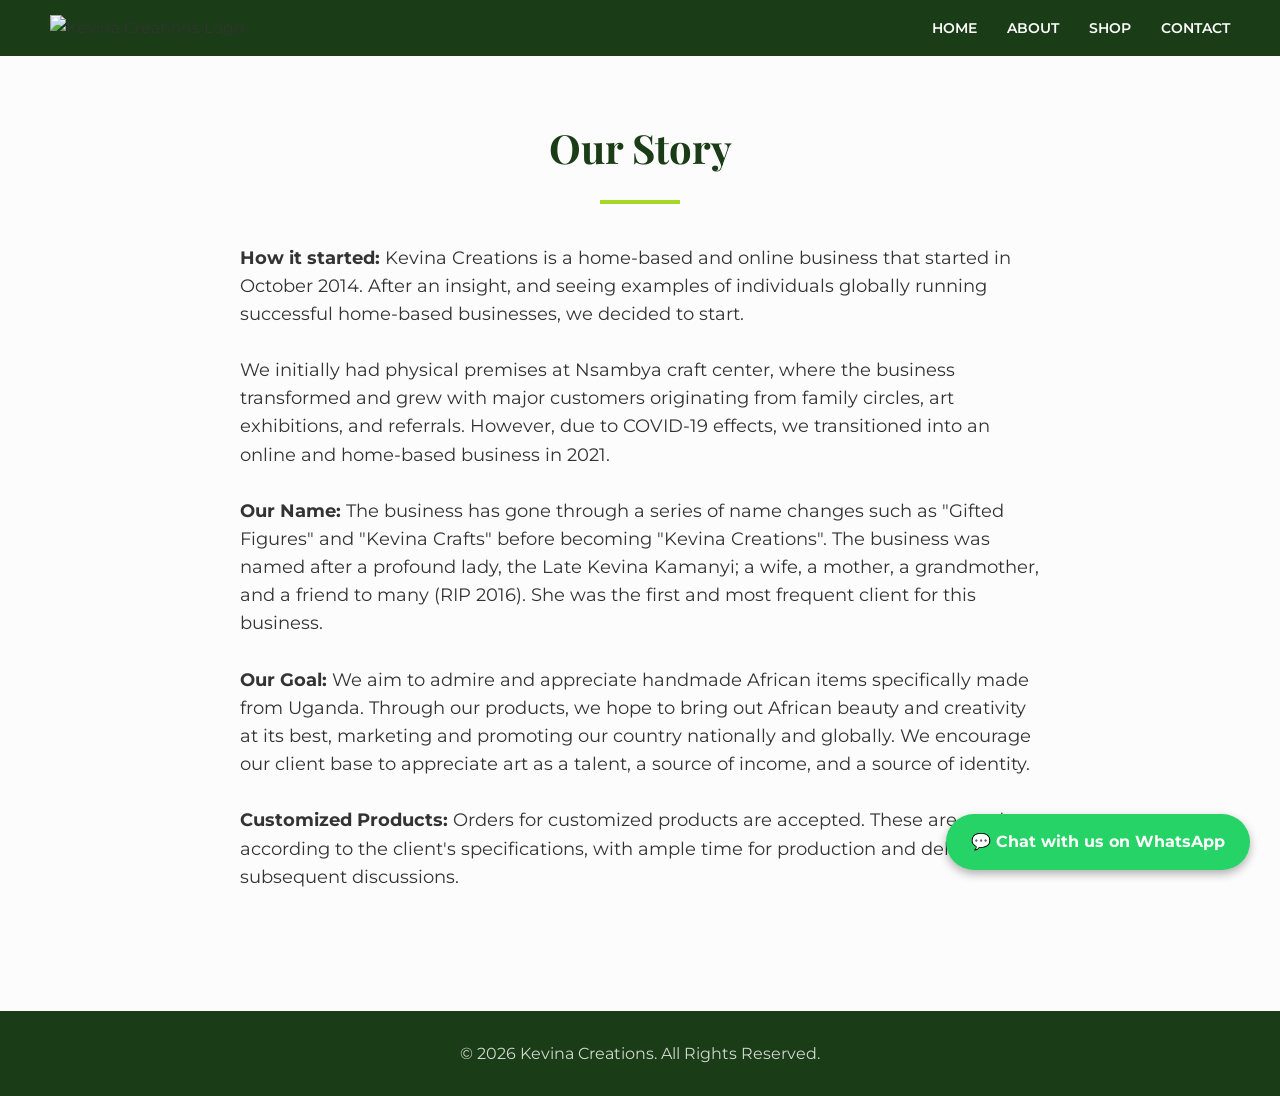
==== about.html @ 0f5eb4ed "Create about.html" ====
<!DOCTYPE html>
<html lang="en">
<head>
    <meta charset="UTF-8">
    <meta name="viewport" content="width=device-width, initial-scale=1.0">
    <title>About Us | Kevina Creations</title>
    <link rel="stylesheet" href="style.css">
</head>
<body>

    <header>
        <div class="logo">
            <img src="logo.png" alt="Kevina Creations Logo">
        </div>
        <nav>
            <ul>
                <li><a href="index.html">Home</a></li>
                <li><a href="about.html">About</a></li>
                <li><a href="shop.html">Shop</a></li>
                <li><a href="contact.html">Contact</a></li>
            </ul>
        </nav>
    </header>

    <section class="container">
        <h2>Our Story</h2>
        <div class="section-divider"></div>
        
        <div style="max-width: 800px; margin: 0 auto; font-size: 1.1rem;">
            <p><strong>How it started:</strong> Kevina Creations is a home-based and online business that started in October 2014. After an insight, and seeing examples of individuals globally running successful home-based businesses, we decided to start.</p>
            <br>
            <p>We initially had physical premises at Nsambya craft center, where the business transformed and grew with major customers originating from family circles, art exhibitions, and referrals. However, due to COVID-19 effects, we transitioned into an online and home-based business in 2021.</p>
            <br>
            <p><strong>Our Name:</strong> The business has gone through a series of name changes such as "Gifted Figures" and "Kevina Crafts" before becoming "Kevina Creations". The business was named after a profound lady, the Late Kevina Kamanyi; a wife, a mother, a grandmother, and a friend to many (RIP 2016). She was the first and most frequent client for this business.</p>
            <br>
            <p><strong>Our Goal:</strong> We aim to admire and appreciate handmade African items specifically made from Uganda. Through our products, we hope to bring out African beauty and creativity at its best, marketing and promoting our country nationally and globally. We encourage our client base to appreciate art as a talent, a source of income, and a source of identity.</p>
            <br>
            <p><strong>Customized Products:</strong> Orders for customized products are accepted. These are made according to the client's specifications, with ample time for production and delivery after subsequent discussions.</p>
        </div>
    </section>

    <a href="https://wa.me/256772540891" class="whatsapp-btn" target="_blank">
        💬 Chat with us on WhatsApp
    </a>

    <footer>
        <p>&copy; 2026 Kevina Creations. All Rights Reserved.</p>
    </footer>

</body>
</html>
---- style.css ----
@import url('https://fonts.googleapis.com/css2?family=Montserrat:wght@400;600&family=Playfair+Display:wght@700&display=swap');

:root {
    --dark-green: #1a3c16;
    --lemon-green: #a4d825;
    --bg-color: #fcfcfc;
    --text-color: #333;
}

* { margin: 0; padding: 0; box-sizing: border-box; }
body { font-family: 'Montserrat', sans-serif; background-color: var(--bg-color); color: var(--text-color); line-height: 1.6; }

/* Navbar */
header { background-color: var(--dark-green); padding: 15px 50px; display: flex; justify-content: space-between; align-items: center; position: sticky; top: 0; z-index: 100; }
.logo img { height: 60px; }
nav ul { list-style: none; display: flex; gap: 30px; }
nav a { color: white; text-decoration: none; font-weight: 600; text-transform: uppercase; font-size: 14px; transition: 0.3s; }
nav a:hover { color: var(--lemon-green); }

/* Hero Section */
.hero { text-align: center; padding: 100px 20px; background: linear-gradient(rgba(26, 60, 22, 0.8), rgba(26, 60, 22, 0.8)), url('https://images.unsplash.com/photo-1590727263548-234a54b428c2?ixlib=rb-4.0.3&auto=format&fit=crop&w=1920&q=80') center/cover; color: white; }
.hero h1 { font-family: 'Playfair Display', serif; font-size: 3rem; margin-bottom: 20px; color: var(--lemon-green); }
.hero p { font-size: 1.2rem; max-width: 800px; margin: 0 auto 30px; }

/* Buttons */
.btn { display: inline-block; padding: 12px 30px; background-color: var(--lemon-green); color: var(--dark-green); text-decoration: none; font-weight: bold; border-radius: 5px; transition: 0.3s; }
.btn:hover { background-color: white; }

/* Content Sections */
.container { max-width: 1200px; margin: 0 auto; padding: 60px 20px; }
h2 { font-family: 'Playfair Display', serif; color: var(--dark-green); font-size: 2.5rem; margin-bottom: 20px; text-align: center; }
.section-divider { width: 80px; height: 4px; background-color: var(--lemon-green); margin: 0 auto 40px; }

/* Shop Grid */
.shop-grid { display: grid; grid-template-columns: repeat(auto-fit, minmax(300px, 1fr)); gap: 30px; }
.category-card { background: white; border-radius: 10px; padding: 30px; box-shadow: 0 5px 15px rgba(0,0,0,0.05); border-top: 5px solid var(--lemon-green); }
.category-card h3 { color: var(--dark-green); margin-bottom: 15px; font-family: 'Playfair Display', serif; font-size: 1.5rem; }
.category-card ul { list-style: none; }
.category-card li { padding: 8px 0; border-bottom: 1px solid #eee; display: flex; justify-content: space-between; }
.category-card li span { font-weight: bold; color: var(--dark-green); }

/* Contact Box */
.contact-box { background: white; padding: 40px; border-radius: 10px; box-shadow: 0 5px 15px rgba(0,0,0,0.05); text-align: center; max-width: 600px; margin: 0 auto; }
.contact-box p { margin: 15px 0; font-size: 1.1rem; }

/* Floating WhatsApp Button */
.whatsapp-btn { position: fixed; bottom: 30px; right: 30px; background-color: #25D366; color: white; padding: 15px 25px; border-radius: 50px; text-decoration: none; font-weight: bold; box-shadow: 0 4px 10px rgba(0,0,0,0.3); display: flex; align-items: center; gap: 10px; z-index: 1000; transition: 0.3s; }
.whatsapp-btn:hover { transform: scale(1.05); }

/* Footer */
footer { background-color: var(--dark-green); color: white; text-align: center; padding: 30px 20px; margin-top: 60px; }
footer p { opacity: 0.8; }
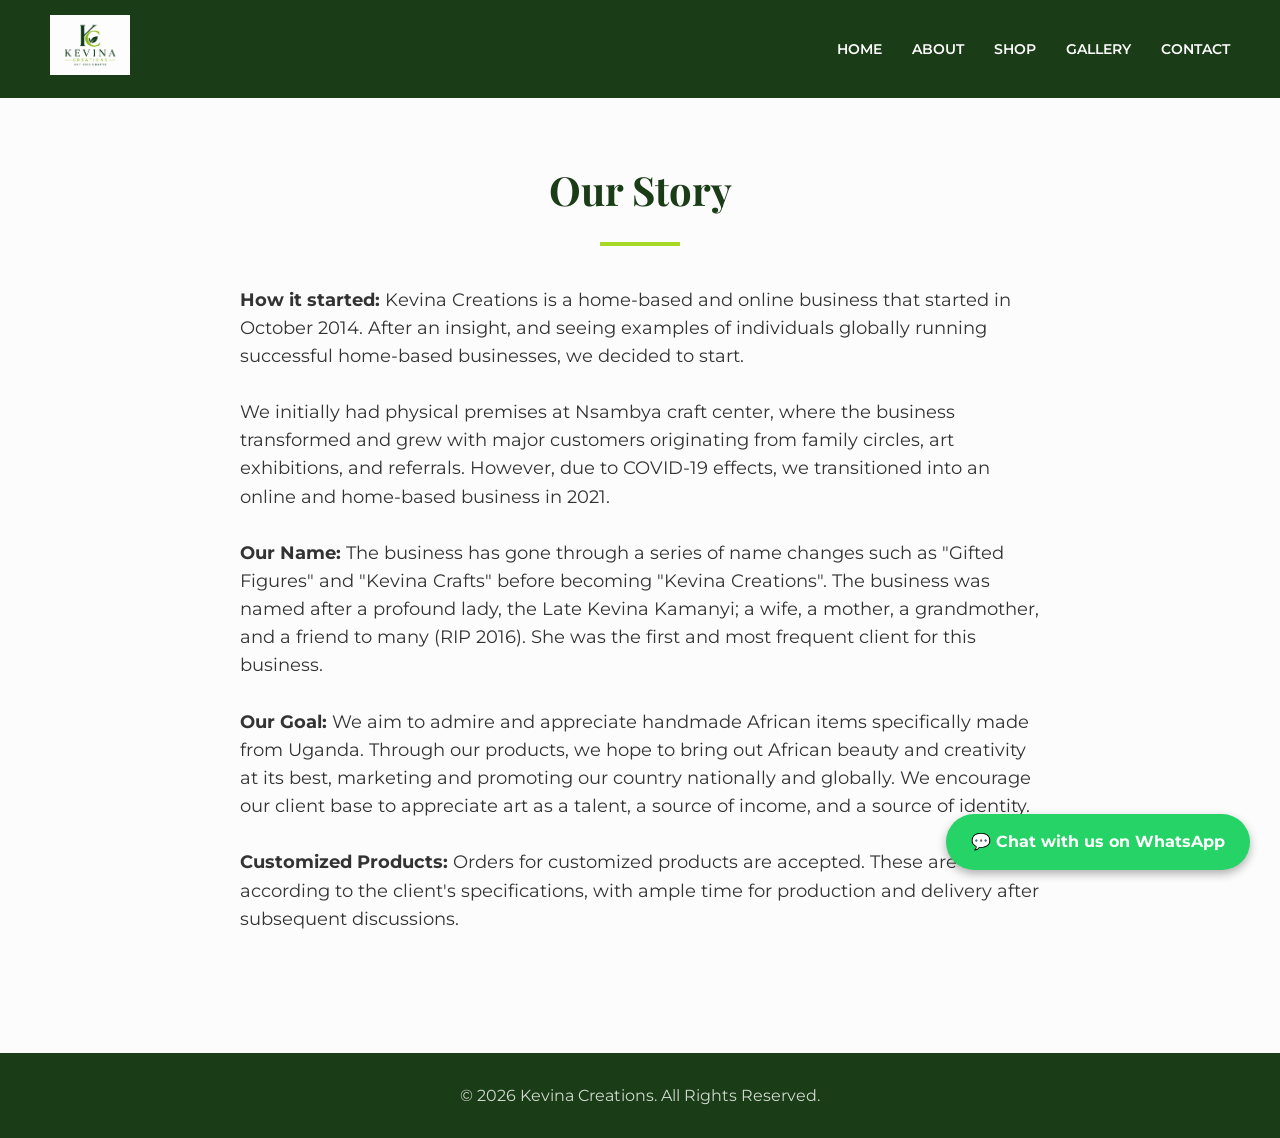
==== commit 203b54d5: "Update about.html" ====
--- a/about.html
+++ b/about.html
@@ -17,6 +17,7 @@
                 <li><a href="index.html">Home</a></li>
                 <li><a href="about.html">About</a></li>
                 <li><a href="shop.html">Shop</a></li>
+                <li><a href="gallery.html">Gallery</a></li>
                 <li><a href="contact.html">Contact</a></li>
             </ul>
         </nav>
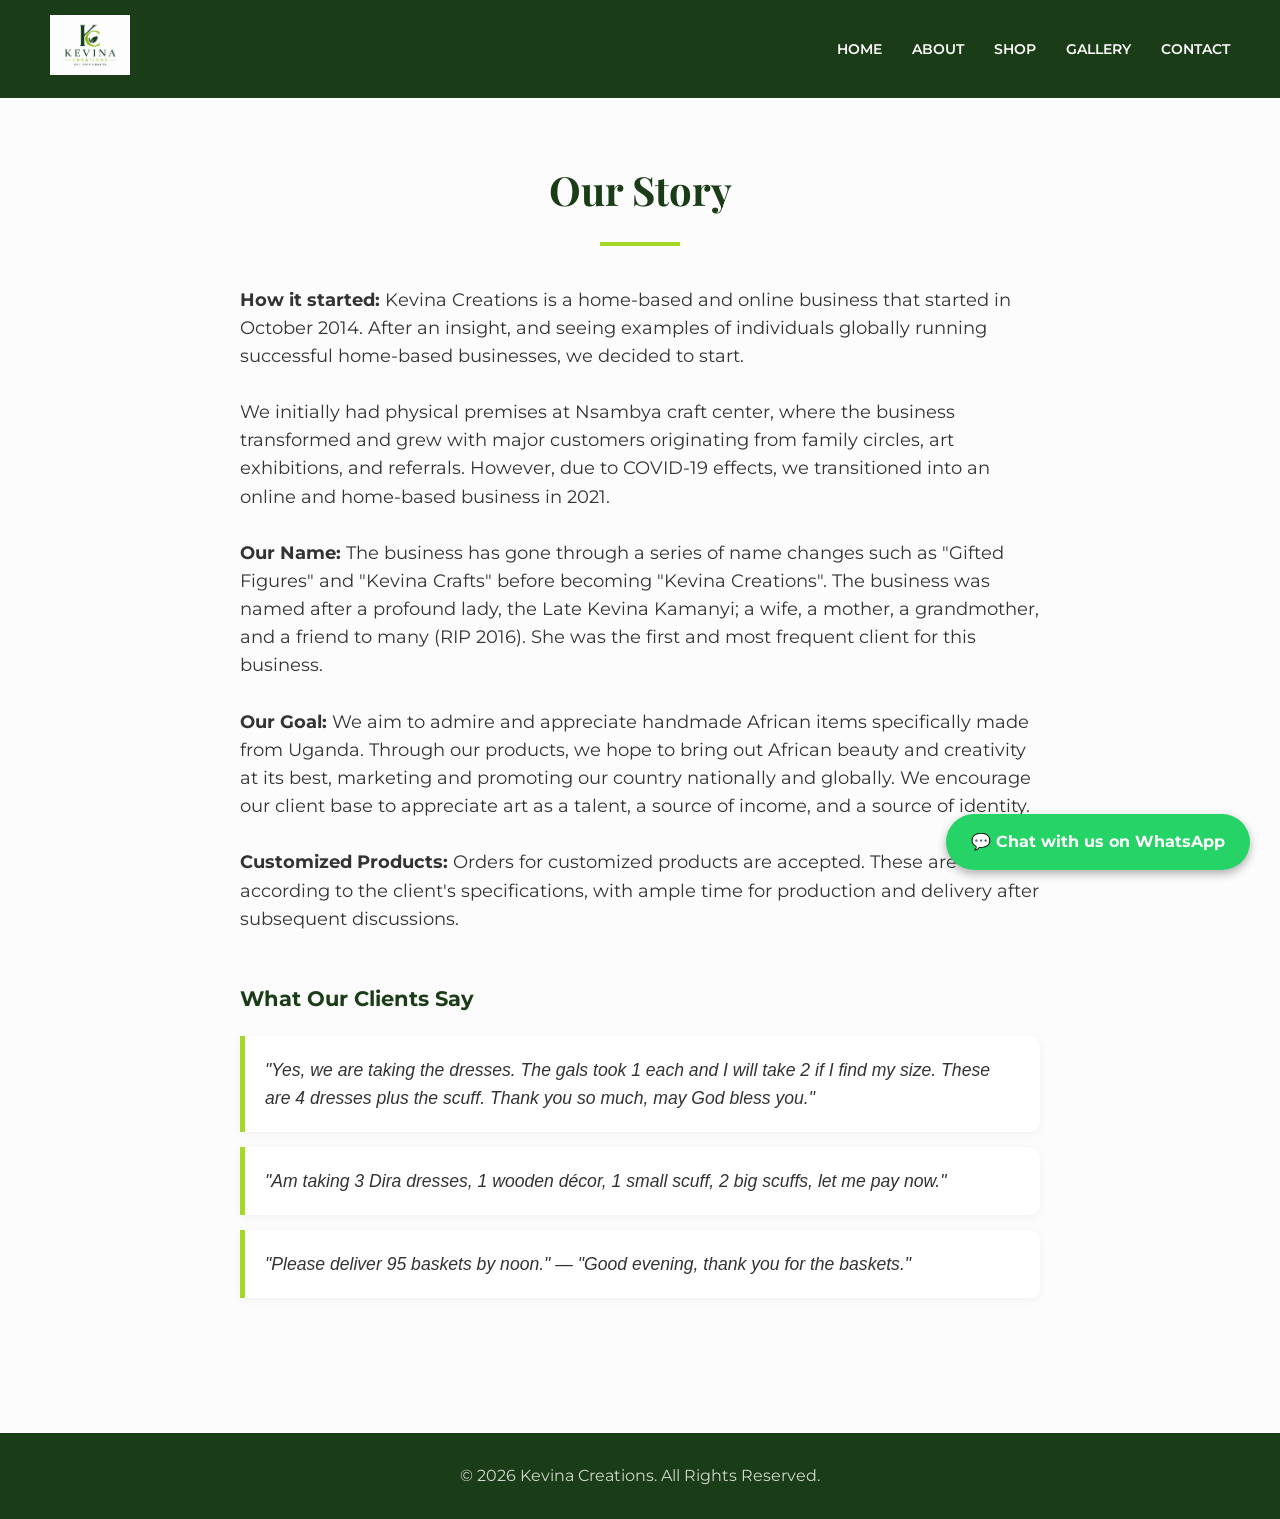
==== commit 3805a2e3: "Update about.html" ====
--- a/about.html
+++ b/about.html
@@ -37,6 +37,16 @@
             <p><strong>Our Goal:</strong> We aim to admire and appreciate handmade African items specifically made from Uganda. Through our products, we hope to bring out African beauty and creativity at its best, marketing and promoting our country nationally and globally. We encourage our client base to appreciate art as a talent, a source of income, and a source of identity.</p>
             <br>
             <p><strong>Customized Products:</strong> Orders for customized products are accepted. These are made according to the client's specifications, with ample time for production and delivery after subsequent discussions.</p>
+            <!-- Testimonials -->
+<div style="margin-top: 50px;">
+    <h3 style="color: var(--dark-green); margin-bottom: 20px;">What Our Clients Say</h3>
+    
+    <div class="testimonial">"Yes, we are taking the dresses. The gals took 1 each and I will take 2 if I find my size. These are 4 dresses plus the scuff. Thank you so much, may God bless you."</div>
+    
+    <div class="testimonial">"Am taking 3 Dira dresses, 1 wooden décor, 1 small scuff, 2 big scuffs, let me pay now."</div>
+    
+    <div class="testimonial">"Please deliver 95 baskets by noon." — "Good evening, thank you for the baskets."</div>
+</div>
         </div>
     </section>
 
--- a/style.css
+++ b/style.css
@@ -50,3 +50,12 @@
 /* Footer */
 footer { background-color: var(--dark-green); color: white; text-align: center; padding: 30px 20px; margin-top: 60px; }
 footer p { opacity: 0.8; }
+/* Gallery Styles */
+.gallery-grid { display: grid; grid-template-columns: repeat(auto-fit, minmax(250px, 1fr)); gap: 20px; }
+.gallery-item { background: white; padding: 15px; border-radius: 10px; box-shadow: 0 5px 15px rgba(0,0,0,0.05); text-align: center; }
+.gallery-item img { width: 100%; height: 250px; object-fit: cover; border-radius: 5px; margin-bottom: 15px; }
+.gallery-item h4 { color: var(--dark-green); margin-bottom: 5px; font-size: 1.2rem; }
+.gallery-item p { font-weight: bold; color: var(--lemon-green); font-size: 1.1rem; }
+
+/* Testimonial Blockquote Style */
+.testimonial { background: #fff; padding: 20px; border-left: 5px solid var(--lemon-green); margin-bottom: 15px; font-style: italic; box-shadow: 0 2px 10px rgba(0,0,0,0.05); border-radius: 0 10px 10px 0; }
